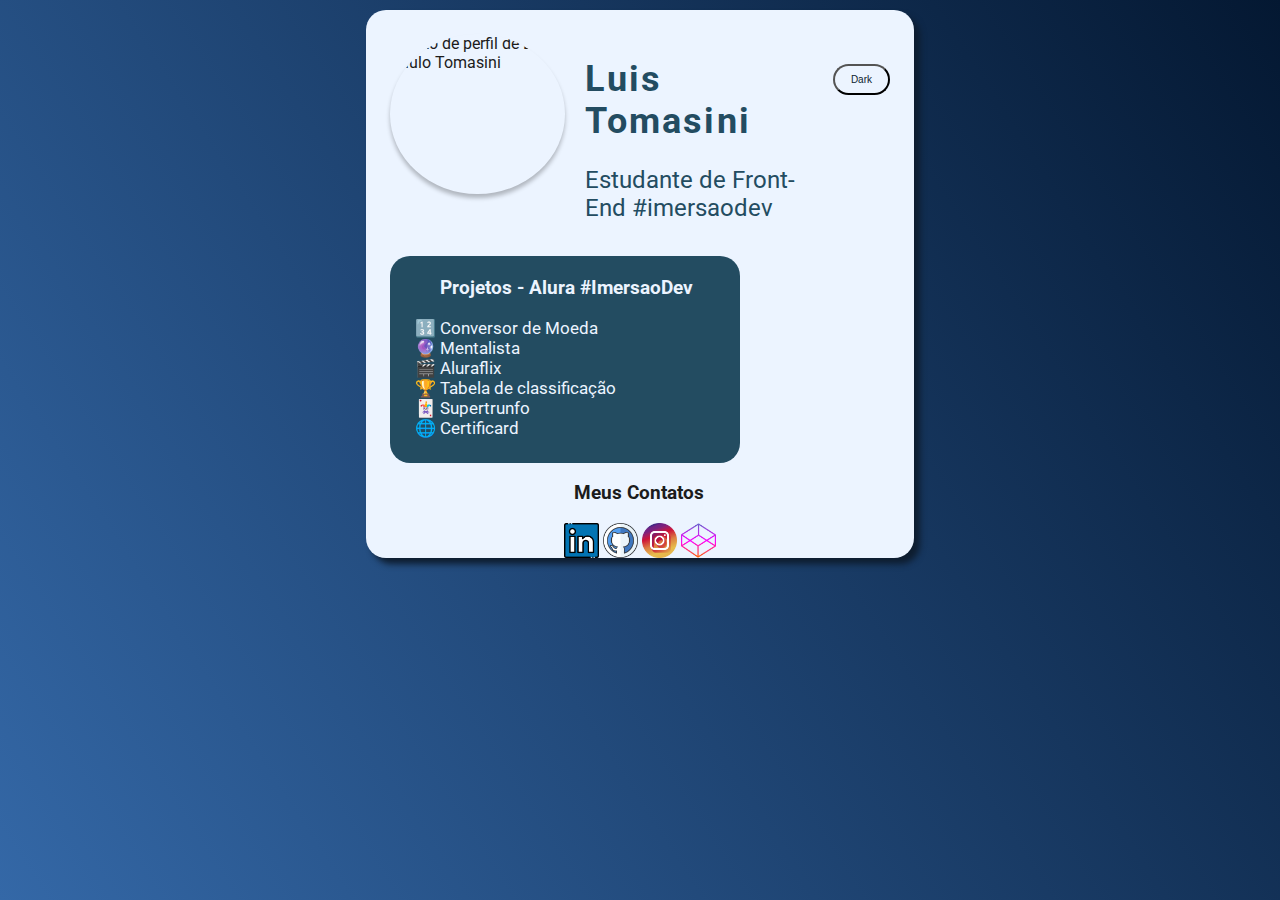
==== aula10/index.html @ af82f64f "projeto final - imersão alura" ====
<!DOCTYPE html>
<html lang="en">
<head>
    <meta charset="UTF-8">
    <meta http-equiv="X-UA-Compatible" content="IE=edge">
    <meta name="viewport" content="width=device-width, initial-scale=1.0">
    <link rel="stylesheet" href="style.css">
    <title>Certificard</title>
</head>

<body>

    <div class="container">
      <header class="cabecalho">
        <div class="perfil">
          <img class="perfil-foto" src="https://github.com/luistomasini.png" alt="Foto de perfil de Luis Paulo Tomasini">
          <div class="titulo">
            <h1>Luis Tomasini</h1>
            <h3>Estudante de Front-End #imersaodev</h3>
          </div>
          <div class="tema">
            <button onClick="mudarTema()">Dark</button>
          </div>
        </div>
      </header>
  
      <main class="projetos">
        <ul>Projetos - Alura #ImersaoDev</ul>
        <li><a href="https://codepen.io/luistomasini/pen/eYrNaXy" target="_blank">🔢 Conversor de Moeda</a></li>
        <li><a href="https://codepen.io/luistomasini/pen/vYjNorJ" target="_blank">🔮 Mentalista</a></li>
        <li><a href="https://codepen.io/luistomasini/pen/wvjMYQL" target="_blank">🎬 Aluraflix</a></li>
        <li><a href="https://codepen.io/luistomasini/pen/yLjJrpv" target="_blank">🏆 Tabela de classificação</a></li>
        <li><a href="https://codepen.io/luistomasini/pen/YzLGjXr" target="_blank">🃏 Supertrunfo</a></li>
        <li><a href="#" target="_blank">🌐 Certificard</a></li>
  
      </main>
      <footer>
        <div class="contacts">
          <h3>Meus Contatos</h3>
          <a href="https://www.linkedin.com/in/luis-paulo-tomasini-503474234/" target="_blank"><img src="icons/linkedin.png" alt="Ícone Linkedin" title="Linkedin"></a>
          <a href="https://github.com/luistomasini" target="_blank"><img src="icons/github.png" alt="Ícone Github" title="Github"></a>
          <a href="https://www.instagram.com/leatles2/" target="_blank"><img src="icons/logotipo-do-instagram.png" alt="Ícone Instagram" title="Instagram"></a>
          <a href="https://codepen.io/luistomasini" target="_blank"><img src="icons/codepen.png" alt="Ícone CodePen" title="CodePen"></a>
        </div>
      </footer>
    </div>
    <script src="script.js"></script>
  </body>
  </html>
---- aula10/style.css ----
@import url("https://fonts.googleapis.com/css2?family=Roboto:wght@400;700&display=swap");

body {
    background: linear-gradient(236.85deg, #041832, #3468a7);
    background-attachment: fixed;
    font-family: "Roboto", sans-serif;
}

.container {
    display: flex;
    flex-direction: column;
    background: #ecf4ff;
    margin: 10px auto;
    box-shadow: 6px 6px 6px #0e1d2f;
    border-radius: 20px;
    color: #1c1c1c;
    padding: 24px;
    max-height: 500px;
    width: 500px;
}

.cabecalho {
    display: flex;
    justify-content: space-between;
}

.perfil {
    display: flex;
}

.perfil-foto {
    border-radius: 50%;
    max-height: 160px;
    box-shadow: 0px 4px 4px rgba(0, 0, 0, 0.25);
    transition: transform 0.3s;
}

.perfil-foto:hover {
    transform: scale(1.1);
}

.titulo {
    margin-left: 10px;
    color: #234c61;
}

.titulo h1 {
    letter-spacing: 2.2px;
    font-weight: 700;
    font-size: 36px;
}

.titulo h3 {
    font-weight: 400;
    font-size: 24px;
}

.tema button {
    box-sizing: border-box;
    align-self: flex-end;
    font-size: 10px;
    font-weight: 400;
    padding: 8px 16px;
    margin-top: 12px;
    background-color: #ecf4ff;
    color: #0e1d2f;
    border-radius: 100px;
    margin-top: 30px;
}

.projetos {
    display: flex;
    flex-direction: column;
    list-style: none;
    margin-top: 10px;
    padding: 0 25px 25px;
    font-size: 17px;
    background-color: #234c61;
    border-radius: 20px;
    color: #ecf4ff;
    width: 300px;
}

ul {
    margin-top: 20px;
    font-weight: 700;
    font-size: 1.2rem;
    padding-left: 25px;
}

a:visited,
a:link {
    text-decoration: none;
    color: #ecf4ff;
}

a:hover {
    color: #1994d1;
}

h1,
h3 {
    padding-left: 10px;
}

footer {
    display: flex;
    justify-content: center;
}

.contacts h3 {
    color: #1c1c1c;
}

.contacts img {
    width: 35px;
    transition: transform 0.3s;
}

footer img:hover {
    transform: scale(1.1);
}

.dark {
    background: linear-gradient(236.85deg, #5b5d66, #041832);
}

.dark .container {
    background: #333439;
}

.dark .titulo {
    color: #f7f7f7;
}

.dark a:visited,
a:link {
    text-decoration: none;
    color: #ecf4ff;
}

.dark a:hover {
    color: #1994d1;
}

.dark .tema button {
    background: #5b5d66;
    color: #f7f7f7;
    border: 2px solid #f7f7f7;
}

.dark .projetos {
    background: #5b5d66;
}

.dark .contacts h3 {
    color: #f7f7f7;
}
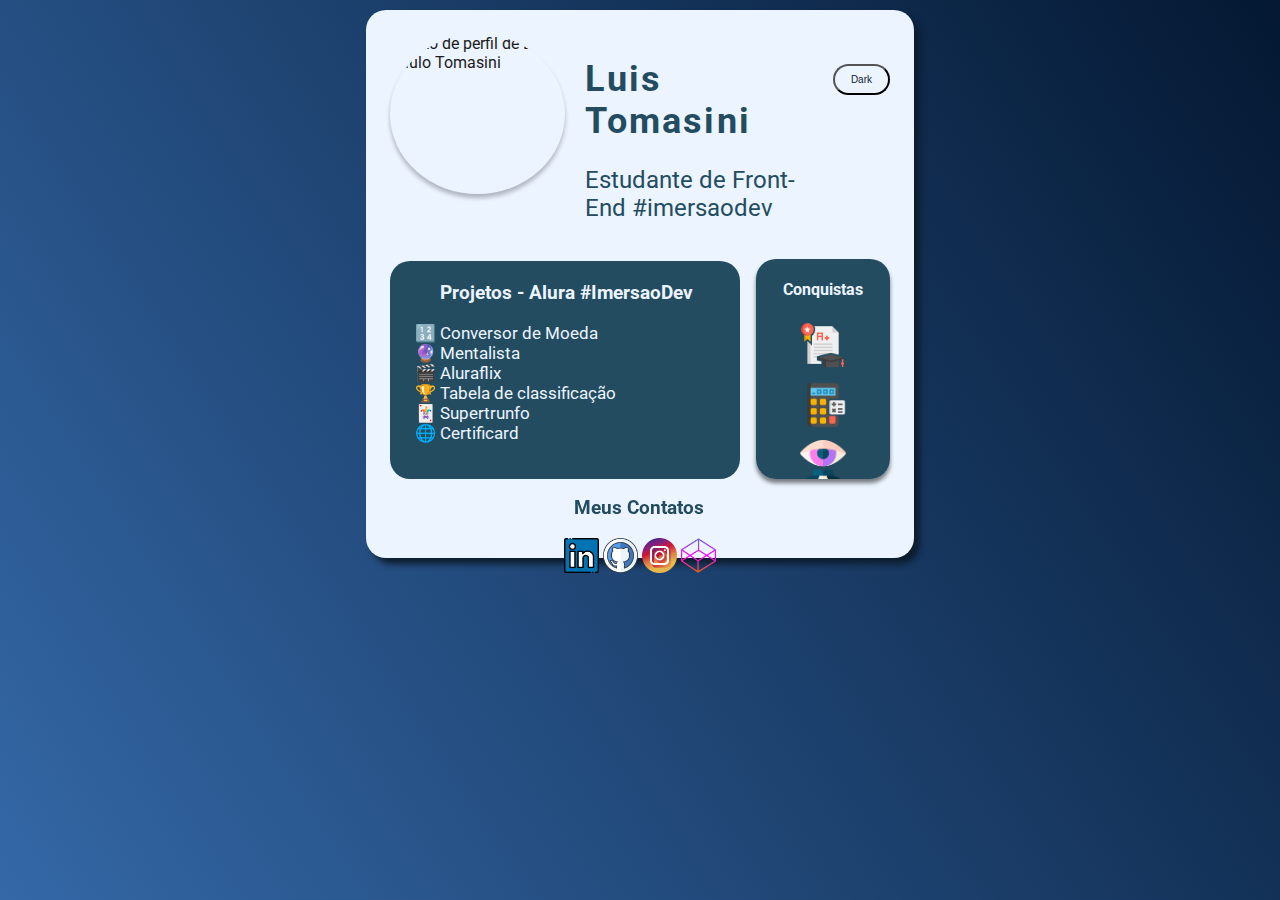
==== commit bb7a4820: "finalização de portfólio" ====
--- a/aula10/index.html
+++ b/aula10/index.html
@@ -24,16 +24,32 @@
         </div>
       </header>
   
-      <main class="projetos">
-        <ul>Projetos - Alura #ImersaoDev</ul>
-        <li><a href="https://codepen.io/luistomasini/pen/eYrNaXy" target="_blank">🔢 Conversor de Moeda</a></li>
-        <li><a href="https://codepen.io/luistomasini/pen/vYjNorJ" target="_blank">🔮 Mentalista</a></li>
-        <li><a href="https://codepen.io/luistomasini/pen/wvjMYQL" target="_blank">🎬 Aluraflix</a></li>
-        <li><a href="https://codepen.io/luistomasini/pen/yLjJrpv" target="_blank">🏆 Tabela de classificação</a></li>
-        <li><a href="https://codepen.io/luistomasini/pen/YzLGjXr" target="_blank">🃏 Supertrunfo</a></li>
-        <li><a href="#" target="_blank">🌐 Certificard</a></li>
-  
+
+      <main class="portfolio">
+        <div class="projetos">
+          <ul>Projetos - Alura #ImersaoDev</ul>
+          <li><a href="https://codepen.io/luistomasini/pen/eYrNaXy" target="_blank">🔢 Conversor de Moeda</a></li>
+          <li><a href="https://codepen.io/luistomasini/pen/vYjNorJ" target="_blank">🔮 Mentalista</a></li>
+          <li><a href="https://codepen.io/luistomasini/pen/wvjMYQL" target="_blank">🎬 Aluraflix</a></li>
+          <li><a href="https://codepen.io/luistomasini/pen/yLjJrpv" target="_blank">🏆 Tabela de classificação</a></li>
+          <li><a href="https://codepen.io/luistomasini/pen/YzLGjXr" target="_blank">🃏 Supertrunfo</a></li>
+          <li><a href="#" target="_blank">🌐 Certificard</a></li>
+        </div>
+
+        <aside>
+          <h4>Conquistas</h4>
+            <img src="icons/Aula 1 - Média.png" alt="Aula 01 - Média" title="Aula 01 - Média"></li>
+            <img src="icons/Aula 2 - Calculadora.png" alt="Aula 02 - Calculadora" title="Aula 02 - Calculadora"></li>
+            <img src="icons/Aula 3 - Mentalista.png " alt="Aula 03 - Mentalista" title="Aula 03 - Mentalista"></li>
+            <img src="icons/Aula 4 e 5 - Aluraflix.png " alt="Aula 04 e 05 - Aluraflix" title="Aula 04 e 05 - Aluraflix"></li>
+            <img src="icons/Aula 6 - Placar.png " alt="Aula 06 - Placar" title="Aula 06 - Placar"></li>
+            <img src="icons/Aula 7 e 8 - Super Trunfo.png" alt="Aula 07 e 08 - Super Trunfo" title="Aula 07 e 08 - Super Trunfo"></li>
+            <img src="icons/Aula 9 - HTML e CSS.png" alt="Aula 09 - HTML e CSS" title="Aula 09 - HTML e CSS"></li>
+        </aside> 
       </main>
+
+
+
       <footer>
         <div class="contacts">
           <h3>Meus Contatos</h3>
--- a/aula10/style.css
+++ b/aula10/style.css
@@ -68,6 +68,13 @@
     margin-top: 30px;
 }
 
+.portfolio {
+    margin-top: 5px;
+    display: grid;
+    grid-template-columns: 2fr 1fr;
+    gap: 16px;
+  }
+
 .projetos {
     display: flex;
     flex-direction: column;
@@ -79,13 +86,39 @@
     border-radius: 20px;
     color: #ecf4ff;
     width: 300px;
+    max-height: 200px;
 }
 
-ul {
+
+.projetos ul {
     margin-top: 20px;
     font-weight: 700;
     font-size: 1.2rem;
     padding-left: 25px;
+}
+
+aside {
+    overflow-y: scroll;
+    scrollbar-width: thin;
+    display: flex;
+    flex-direction: column;
+    align-items: center;
+    color: #ecf4ff;
+    background-color: #234c61;
+    margin-top: 7.5px;
+    border-radius: 20px;
+    box-shadow: 0px 4px 4px rgba(0, 0, 0, 0.5);
+    max-height: 220px;
+}
+
+aside::-webkit-scrollbar {
+    width: thin;
+}
+
+aside img{
+    box-sizing: border-box;
+    padding-bottom: 10px;
+    max-width: 50px;
 }
 
 a:visited,
@@ -109,7 +142,7 @@
 }
 
 .contacts h3 {
-    color: #1c1c1c;
+    color: #234c61;
 }
 
 .contacts img {
@@ -155,4 +188,9 @@
 
 .dark .contacts h3 {
     color: #f7f7f7;
+}
+
+.dark aside{
+    background: #5b5d66;
+
 }